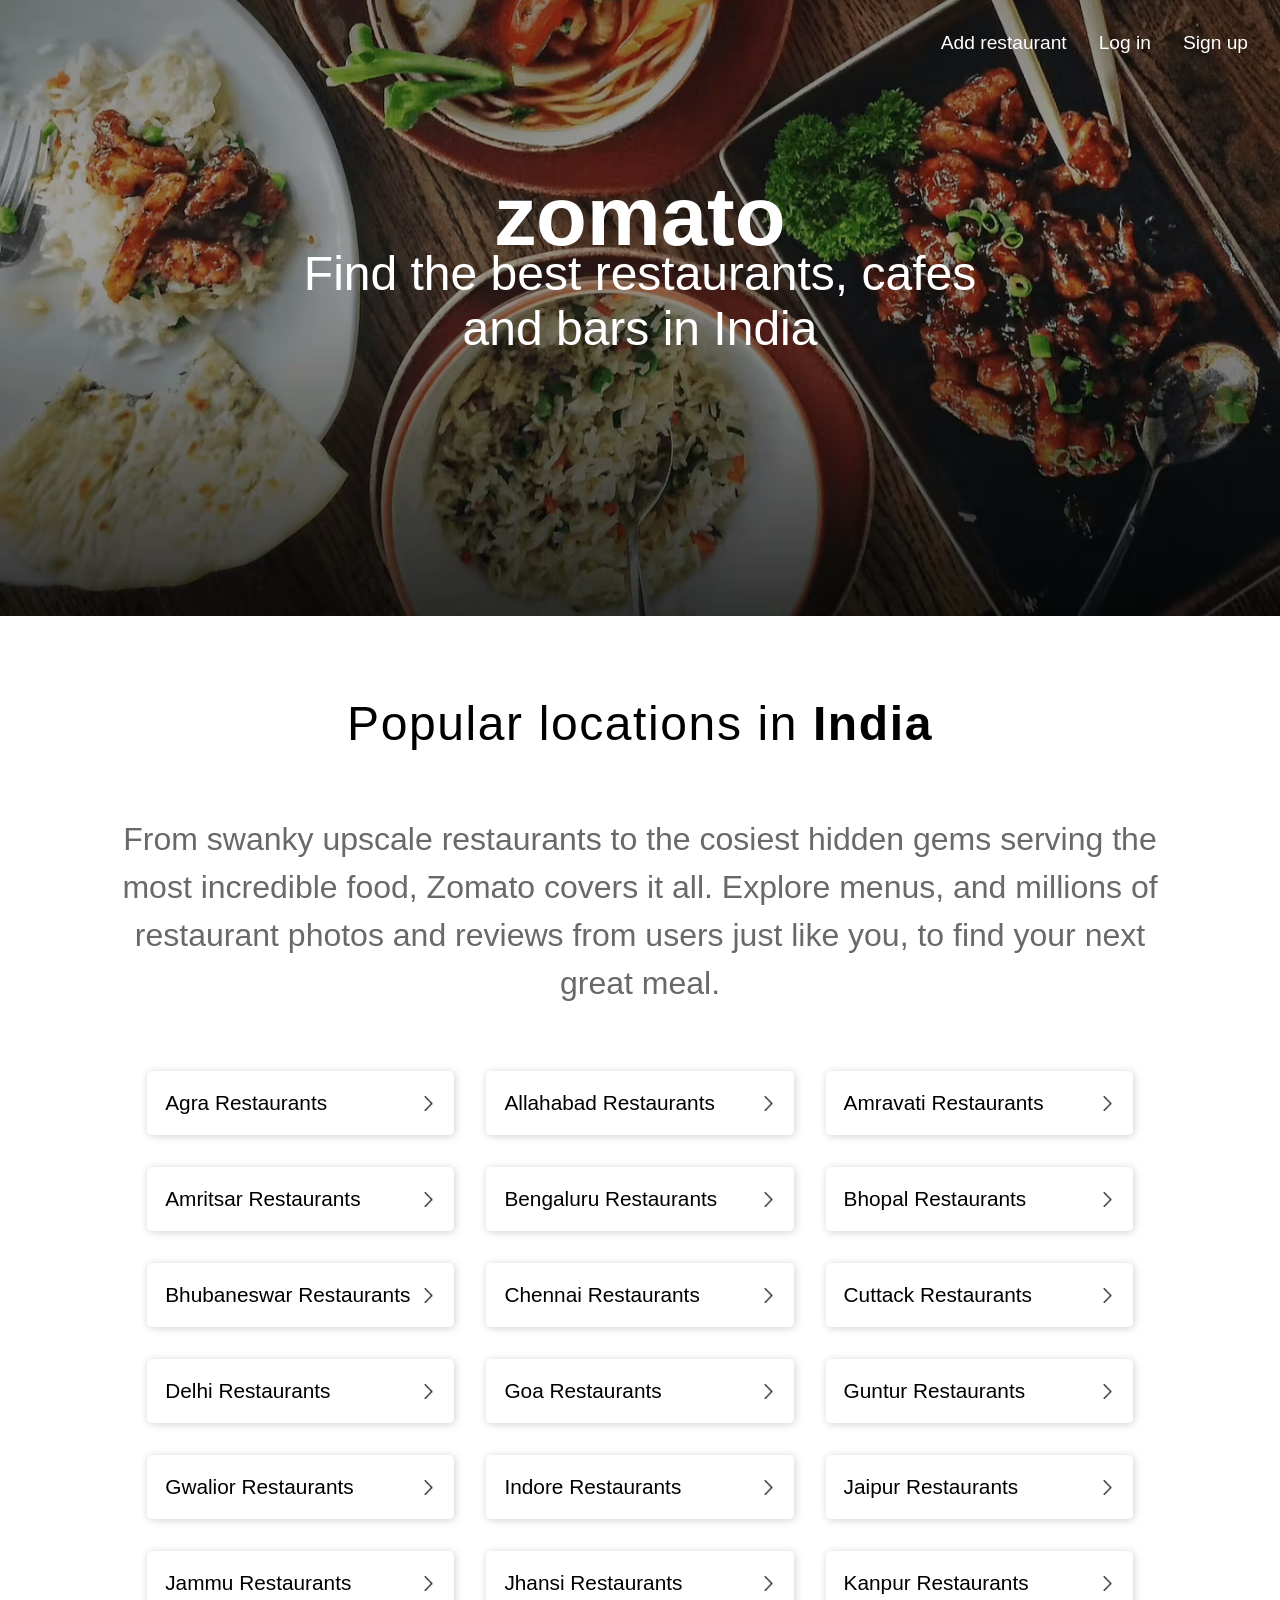
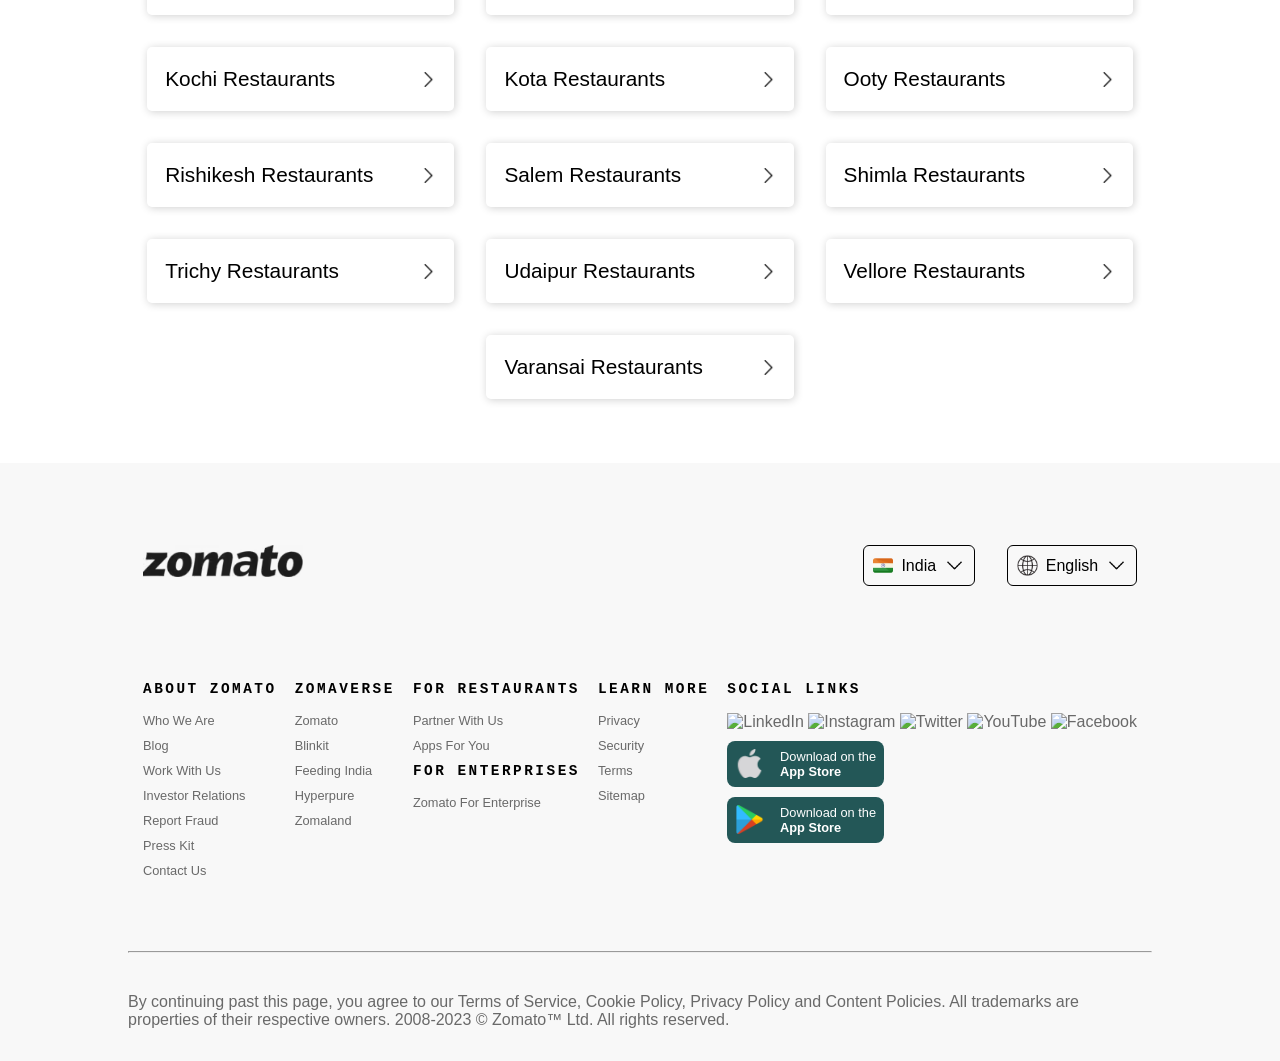
==== index.html @ 966540c1 "first commit" ====
<!DOCTYPE html>
<html lang="en">

<head>
    <meta charset="UTF-8">
    <meta name="viewport" content="width=device-width, initial-scale=1.0">
    <title>Best Restaurants In India-Zomato Clone-BY NIDHI UPMAN</title>
    <link rel="icon" type="image/png" sizes="16x16" href="./assets/icons/zomato_favicon.jpg">
    <link rel="stylesheet" href="style.css">
    <link rel="preconnect" href="https://fonts.googleapis.com">
    <link rel="preconnect" href="https://fonts.gstatic.com" crossorigin>
    <link href="https://fonts.googleapis.com/css2?family=Edu+TAS+Beginner:wght@700&display=swap" rel="stylesheet">
</head>

<body>
    <!-- header -->
    <header>
        <nav class="navbar">
            <p>Add restaurant</p>
            <p>Log in</p>
            <p>Sign up</p>
        </nav>
        <div class="header-center">
            <h1>zomato</h1>
            <p>Find the best restaurants, cafes</p>
            <p>and bars in India</p>
        </div>
        <div class="empty-container">
            <p>p</p>
        </div>
    </header>

    <!-- hero-section -->
    <div class="hero-section">
        <div class="hero-section-text-content">
            <div class="hero-section-text-content-heading">
                <p>Popular locations in</p>
                <!-- <img src="./assets/icons/india.png" alt="indian-flag" class="flag"> -->
                <p>&nbsp;<b>India</b></p>
            </div>
            <div class="hero-section-text-content-sub-heading">
                <p>
                    From swanky upscale restaurants to the cosiest hidden gems serving the most incredible food, Zomato
                    covers it all. Explore menus, and millions of restaurant photos and reviews from users just like
                    you, to find your next great meal.
                </p>
            </div>
            <div class="states-container">

            </div>
        </div>
    </div>

    <!-- footer -->
    <footer>
        <div class="footer-header">
            <img src="./assets/icons/footer-image.avif" alt="footer-image" class="footer-img">
            <div class="footer-header-drop-down">

                <div class="countries">
                    <div class="show-country">
                        <img src="./assets/icons/india.png" alt="indian-flag" class="country-flag">
                        <p class="country-name">India</p>
                        <img src="./assets/icons/down-arrow.png" alt="down-arrow">
                    </div>
                    <div class="countries-drop-down">
                        <div class="countries-drop-down-container">
                            <div class="triangular-box-1">
                            </div>
                        </div>
                    </div>
                </div>
                <div class="languages">
                    <div class="show-language">
                        <img src="./assets/icons/earth-globe.png" alt="indian-flag">
                        <p class="show-language-on-language-box">English</p>
                        <img src="./assets/icons/down-arrow.png" alt="down-arrow">
                    </div>
                    <div class="languages-drop-down">
                        <div class="languages-drop-down-container">

                            <div class="triangular-box-2">
                            </div>
                        </div>
                    </div>
                </div>
            </div>
        </div>
        <div class="footer-hero-section">
            <section class="about">
                <p class="footer-heading">ABOUT ZOMATO</p>
                <p class="footer-links"><a href="">Who We Are</a></p>
                <p class="footer-links"><a href="">Blog</a></p>
                <p class="footer-links"><a href="">Work With Us</a></p>
                <p class="footer-links"><a href="">Investor Relations</a></p>
                <p class="footer-links"><a href="">Report Fraud</a></p>
                <p class="footer-links"><a href="">Press Kit</a></p>
                <p class="footer-links"><a href="">Contact Us</a></p>
            </section>
            <section class="zomaverse">
                <p class="footer-heading">ZOMAVERSE</p>
                <p class="footer-links"><a href="">Zomato</a></p>
                <p class="footer-links"><a href="">Blinkit</a></p>
                <p class="footer-links"><a href="">Feeding India</a></p>
                <p class="footer-links"><a href="">Hyperpure</a></p>
                <p class="footer-links"><a href="">Zomaland</a></p>
            </section>
            <section class="for-restaurants">
                <p class="footer-heading">FOR RESTAURANTS</p>
                <p class="footer-links"><a href="">Partner With Us</a></p>
                <p class="footer-links"><a href="">Apps For You</a></p>
                <p class="footer-heading">FOR ENTERPRISES</p>
                <p class="footer-links"><a href="">Zomato For Enterprise</a></p>
            </section>
            <section class="learn-more">
                <p class="footer-heading">LEARN MORE</h4>
                <p class="footer-links"><a href="">Privacy</a></p>
                <p class="footer-links"><a href="">Security</a></p>
                <p class="footer-links"><a href="">Terms</a></p>
                <p class="footer-links"><a href="">Sitemap</a></p>
            </section>
            <section class="social-links">
                <p class="footer-heading social-heading">SOCIAL LINKS</p>
                <div class="social-links-container">
                    
                        <a href="https://www.linkedin.com/in/upmannidhi09/" target="_blank">
                            <img src="./assets/icons/social-media/linkedin.png" alt="LinkedIn">
                        </a>
                        <a href="https://www.instagram.com/yourprofile" target="_blank">
                            <img src="./assets/icons/social-media/instagram.png" alt="Instagram">
                        </a>
                        <a href="https://twitter.com/yourprofile" target="_blank">
                            <img src="./assets/icons/social-media/twitter.png" alt="Twitter">
                        </a>
                        <a href="https://www.youtube.com/yourprofile" target="_blank">
                            <img src="./assets/icons/social-media/youtube.png" alt="YouTube">
                        </a>
                        <a href="https://www.facebook.com/yourprofile" target="_blank">
                            <img src="./assets/icons/social-media/facebook.png" alt="Facebook">
                        </a>
                    
                    
                </div>
                <div class="download-container">
                    <div class="download">
                        <img src="./assets/icons/apple.png" alt="apple">
                        <div class="download-content">
                            <p>Download on the</p>
                            <h3>App Store</h3>
                        </div>
                    </div>
                    <div class="download">
                        <img src="./assets/icons/playstore.png" alt="playstore">
                        <div class="download-content">
                            <p>Download on the</p>
                            <h3>App Store</h3>
                        </div>
                    </div>
                </div>
            </section>
        </div>
        <div class="footer-footer">
            <hr class="horizontal-line">
            <p class="last-content">By continuing past this page, you agree to our Terms
                of Service, Cookie
                Policy, Privacy Policy and Content
                Policies. All trademarks are properties of their respective owners. 2008-2023 © Zomato™ Ltd. All rights
                reserved.</p>
        </div>
    </footer>

    <!-- overlay -->
    <div id="overlay">
        <?xml version="1.0" encoding="utf-8"?>
        <svg xmlns="http://www.w3.org/2000/svg" xmlns:xlink="http://www.w3.org/1999/xlink"
            style="margin: auto; background: none; margin-top: 5rem; display: block; shape-rendering: auto;"
            width="148px" height="148px" viewBox="0 0 100 100" preserveAspectRatio="xMidYMid">
            <circle cx="50" cy="50" fill="none" stroke="#df1317" stroke-width="5" r="44"
                stroke-dasharray="207.34511513692632 71.11503837897544">
                <animateTransform attributeName="transform" type="rotate" repeatCount="indefinite"
                    dur="0.9345794392523364s" values="0 50 50;360 50 50" keyTimes="0;1"></animateTransform>
            </circle>
        </svg>

        <p>Hang on while we fetch restaurants for you...😊</p>
    </div>
    <script src="script.js"></script>
</body>

</html>
---- style.css ----
* {
    margin: 0;
    padding: 0;
    box-sizing: border-box;
    font-family: sans-serif;
}


header {
    background-image: url('./assets/icons/header-image.avif');
    background-repeat: no-repeat;
    background-size: cover;
    background-position: center;
}

.navbar {
    display: flex;
    justify-content: right;
    padding: 2rem;
    gap: 2rem;
    color: white;
}

.navbar p {
    font-size: 1.2rem;
    cursor: pointer;
}

.header-center {
    color: white;
    display: flex;
    flex-direction: column;
    justify-content: center;
    margin-top: 6.5%;
}

.header-center h1 {
    font-size: 5.2rem;
    font-family: 'Lucida Sans', 'Lucida Sans Regular', 'Lucida Grande', 'Lucida Sans Unicode', Geneva, Verdana, sans-serif;
    text-align: center;
    margin-bottom: -1.2rem;
}

.header-center p {
    text-align: center;
    font-size: 3rem;
    font-family: 'Gill Sans', 'Gill Sans MT', 'Calibri', 'Trebuchet MS', sans-serif;
}

/* dispay none in small screens */
.empty-container {
    color: white;
    border: 1px solid transparent;
}

.empty-container p {
    margin-bottom: 15rem;
    color: transparent;
}

/* hero section styling */
.hero-section {
    margin-top: 5rem;
}

.hero-section-text-content-heading {
    font-size: 3rem;
    letter-spacing: 0.1rem;
    display: flex;
    justify-content: center;
    flex-wrap: wrap;
    margin-bottom: 4rem;
}

.hero-section-text-content-sub-heading {
    margin-bottom: 4rem;
}

.hero-section-text-content-sub-heading p {
    margin: auto;
    width: 85%;
    text-align: center;
    font-size: 2rem;
    color: rgb(105, 105, 105);
    line-height: 3rem;
}

.flag {
    height: 4.5rem;
    width: 4.5rem;
    background-color: white;
}

/* states container */
.states-container {
    display: flex;
    flex-direction: row;
    justify-content: space-around;
    flex-wrap: wrap;
    gap: 2rem;
    padding: 0 8rem;
    justify-content: center;
}

.states-restaurant {
    box-shadow: 1px 1px 9px rgba(0, 0, 0, 0.19);
    padding: 20px 18px;
    align-items: center;
    display: flex;
    justify-content: space-between;
    cursor: pointer;
    border-radius: 5px;
    width: 30%;
}

.states-restaurant p {
    font-size: 1.3rem;
}

.states-restaurant img {
    width: 15px;
}

.states-restaurant:hover {
    box-shadow: 1.8px 1.8px 9px rgba(0, 0, 0, 0.2);
}

/* footer */
footer {
    margin-top: 4rem;
    background-color: rgb(248, 248, 248);
    padding: 0.2rem 8rem 0;
}

.footer-header {
    margin-top: 4rem;
    display: flex;
    justify-content: space-between;
    flex-wrap: wrap;
    padding: 15px;
}

.footer-img {
    width: 10rem;
    height: 2rem
}

.footer-header-drop-down {
    display: flex;
    gap: 2rem;
    height: 42px;
}

.show-language,
.show-country {
    display: flex;
    align-items: center;
    justify-content: center;
    gap: 0.5rem;
    border: 1px solid black;
    border-radius: 6px;
    width: auto;
    cursor: pointer;
    padding: 9px;
}

.show-language-on-language-box {
    font-size: 1rem;
}

.countries {
    position: relative;
}

/* country drop down */
.countries-drop-down {
    position: relative;
    top: -215px;
    right: 310px;
    width: 0.1rem;
    padding: 5px;
    display: none;
    z-index: 1;
}

.countries-drop-down-container {
    position: relative;
    bottom: 45px;
    right: -15px;
    width: 36rem;
    height: auto;
    display: grid;
    grid-template-columns: repeat(4, 145px);
    background-color: white;
    border-radius: 5px;
    box-shadow: rgba(0, 0, 0, 0.15) 0.1rem 4rem 4rem;
}

.triangular-box-1 {
    position: absolute;
    right: 210px;
    bottom: -10px;
    transform: rotate(45deg);
    width: 25px;
    height: 25px;
    background-color: white;
    box-shadow: rgba(0, 0, 0, 0.15) 0.1rem 4rem 4rem;
}

.flag-with-name {
    display: flex;
    align-items: center;
    gap: 0.5rem;
    margin: 7px;
    z-index: 1;
    padding: 5px 2px;
    cursor: pointer;
}

.flag-with-name:hover {
    background-color: rgb(248, 248, 248);
}

.languages img,
.countries img {
    width: 1.3rem;
}

/* languages drop down container  */
.languages {
    position: relative;
}

.languages-drop-down {
    display: none;
}

.languages-drop-down-container {
    position: absolute;
    left: -32px;
    bottom: 52px;
    width: 10rem;
    height: auto;
    background-color: white;
    border-radius: 5px;
    box-shadow: rgba(0, 0, 0, 0.15) 0.1rem 4rem 4rem;
    padding: 0px 4px 5px 4px;
}

.triangular-box-2 {
    position: absolute;
    right: 70px;
    bottom: -10px;
    transform: rotate(45deg);
    width: 25px;
    height: 25px;
    background-color: white;
    box-shadow: rgba(0, 0, 0, 0.15) 0.1rem 4rem 4rem;
}

.language-with-name {
    padding: 15px;
    cursor: pointer;
}


.language-with-name p {
    font-size: 1.2rem;
}


.language-with-name:hover {
    background-color: rgb(248, 248, 248);
}

/* footer hero section */
.footer-hero-section {
    margin-top: 4rem;
    display: flex;
    justify-content: space-between;
    flex-wrap: wrap;
    padding: 15px;

}

.footer-heading {
    font-family: monospace;
    font-size: 0.9rem;
    letter-spacing: 2.5px;
    margin-bottom: 1rem;
    font-weight: 900;
}

.footer-links {
    margin-bottom: 10px;
    font-size: 0.8rem;
}

a {
    text-decoration: none;
    color: rgb(105, 105, 105);
}


/* social media */
.download img,
.social-links-container img {
    width: 25px;
    cursor: pointer;
}

.download {
    display: flex;
    justify-content: space-between;
    width: 9.8rem;
    background-color: rgb(35, 87, 87);
    padding: 0.5rem;
    margin-top: 10px;
    border-radius: 8px;
    color: white;
    cursor: pointer;
}

.download img {
    width: 1.8rem;
    height: 1.8rem;
}

.download-content p,
.download-content h3 {
    font-size: 0.8rem;
}

.footer-footer {
    display: flex;
    justify-content: center;
    flex-wrap: wrap;
}

.horizontal-line {
    margin: 3rem 0rem 2.5rem;
    display: flex;
    width: 100%;
}

.last-content {
    color: rgb(105, 105, 105);
    margin-bottom: 2rem;
}

/* overlay */

#overlay {
    position: fixed;
    top: 0;
    left: 0;
    width: 100%;
    height: 100vh;
    background-color: #f3f3f3;
    z-index: 5;
    display: none;
}

#overlay p {
    text-align: center;
    margin-top: 5rem;
    font-size: 2rem;
    color: red;
    font-family: Cambria, Cochin, Georgia, Times, 'Times New Roman', serif;
}



/* media queries */


@media all and (width<=500px) {
    header {
        height: 450px;
    }

    .header-center h1 {
        font-size: 3.5rem;
        margin-bottom: 0.1px;
    }

    .header-center p {
        font-size: 1.3rem;
    }

    /* hero section */
    .hero-section-text-content-heading {
        font-size: 1.8rem;
        margin-bottom: 2rem;
    }

    .hero-section-text-content-sub-heading p {
        font-size: 1rem;
        line-height: 1.5rem;
    }

    /* states container */
    .states-container {
        padding: 0 0rem;
    }


    .states-restaurant {
        height: 50px;
        width: 90%;
    }

    .states-restaurant p {
        font-size: 0.9rem;
    }

    .states-restaurant img {
        width: 15px;
    }

    /* footer */
    footer {
        margin-top: 3rem;
        padding: 0.2rem 0% 0%;
    }


    .footer-header {
        margin-top: 1rem;
        justify-content: start;
        width: 100%;
    }

    .footer-img {
        margin-bottom: 24px;
    }

    .footer-header-drop-down {
        flex-wrap: wrap;
    }

    .countries-drop-down-container {
        bottom: 265px;
        right: -260px;
        margin-left: 40px;
        width: 18rem;
        grid-template-columns: repeat(2, 145px);
    }

    .social-links {
        margin: auto;
        display: flex;
        flex-direction: column;
    }

    .social-heading {
        font-size: 0.8rem;
        text-align: center;
        margin: 25px 0 15px;
        letter-spacing: 5px;
    }

    .social-links-container a {
        margin-right: 20px;
    }

    .download-container {
        display: flex;
        justify-content: space-around;
        order: -1;
    }

    .download {
        width: 7rem;
        padding: 0.5rem;
        margin-top: 35px;
    }

    .download img {
        width: 1.2rem;
        height: 1.2rem;
    }

    .download-content p,
    .download-content h3 {
        font-size: 0.6rem;
    }

    .footer-hero-section {
        margin-top: 1rem;
    }

    .footer-footer {
        padding: 0 10px;
    }

    /* overlay */
    #overlay p {
        font-size: 1.5rem;
    }

}
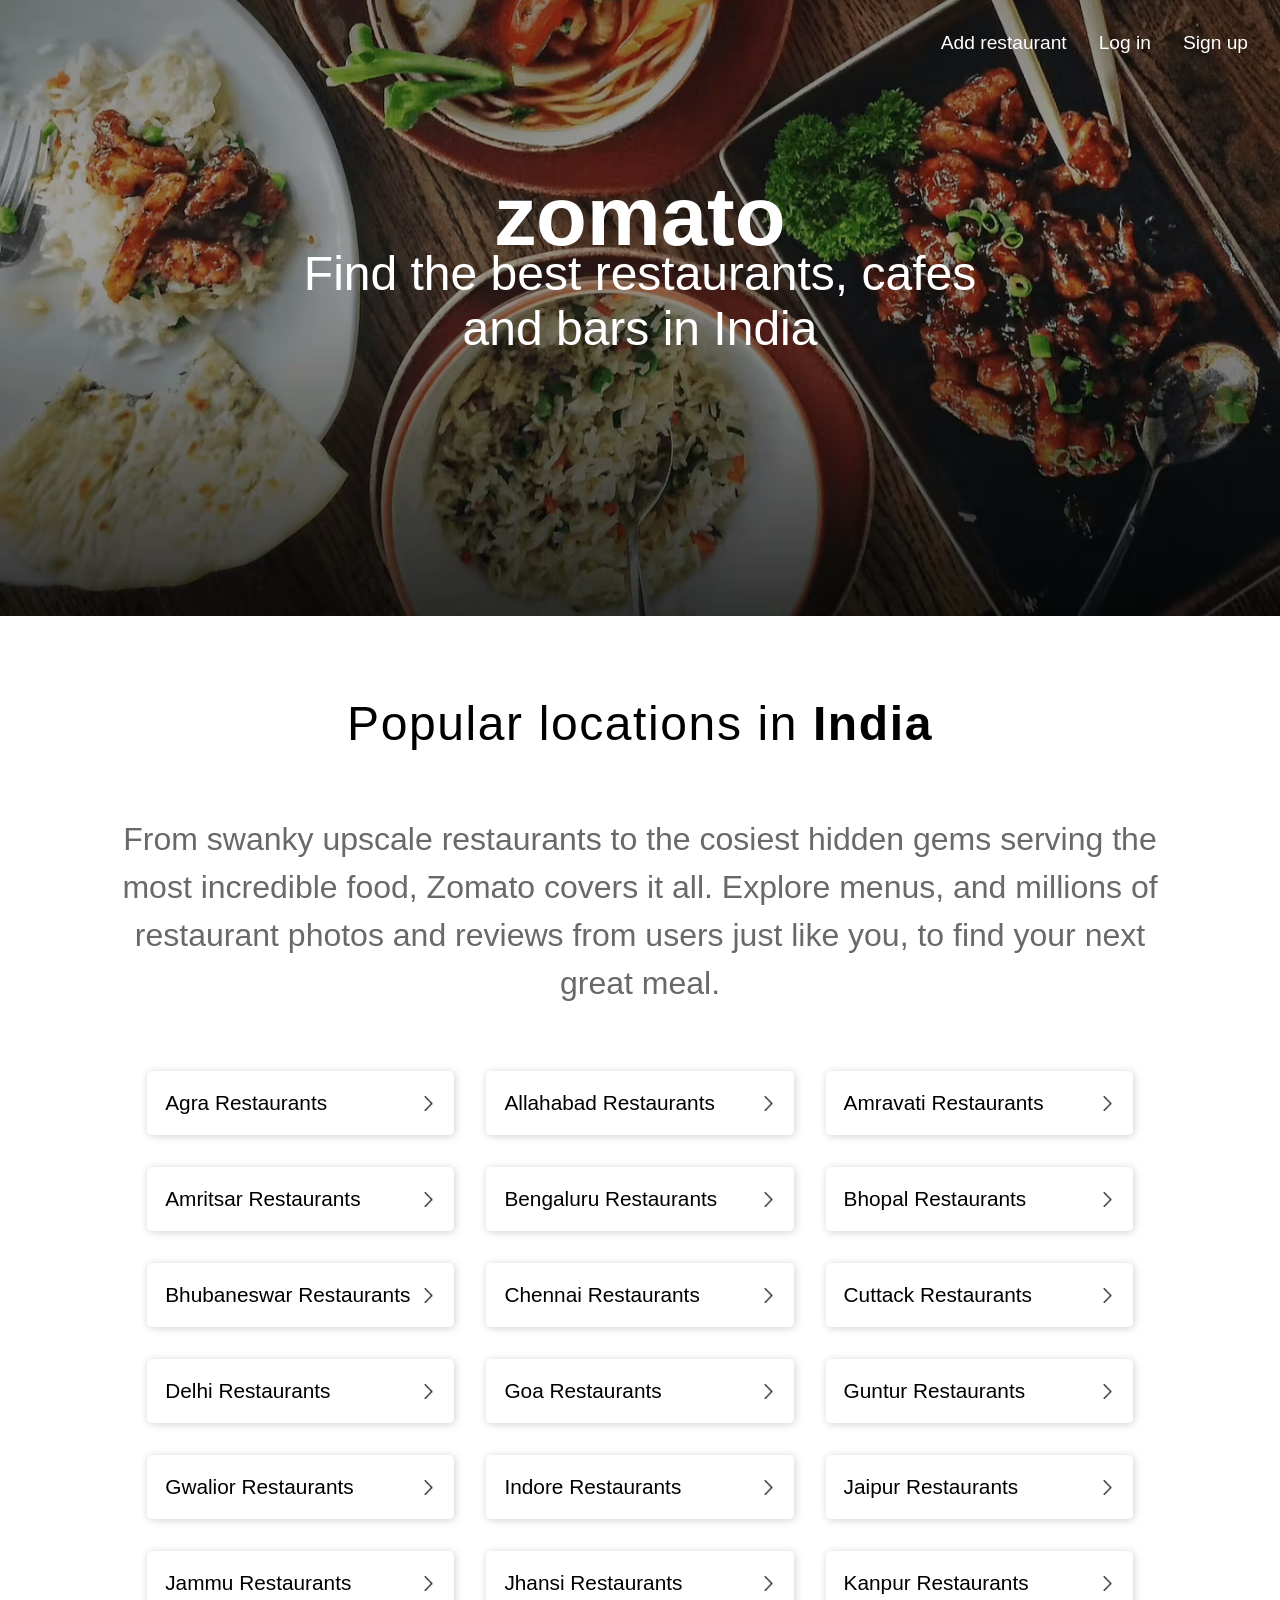
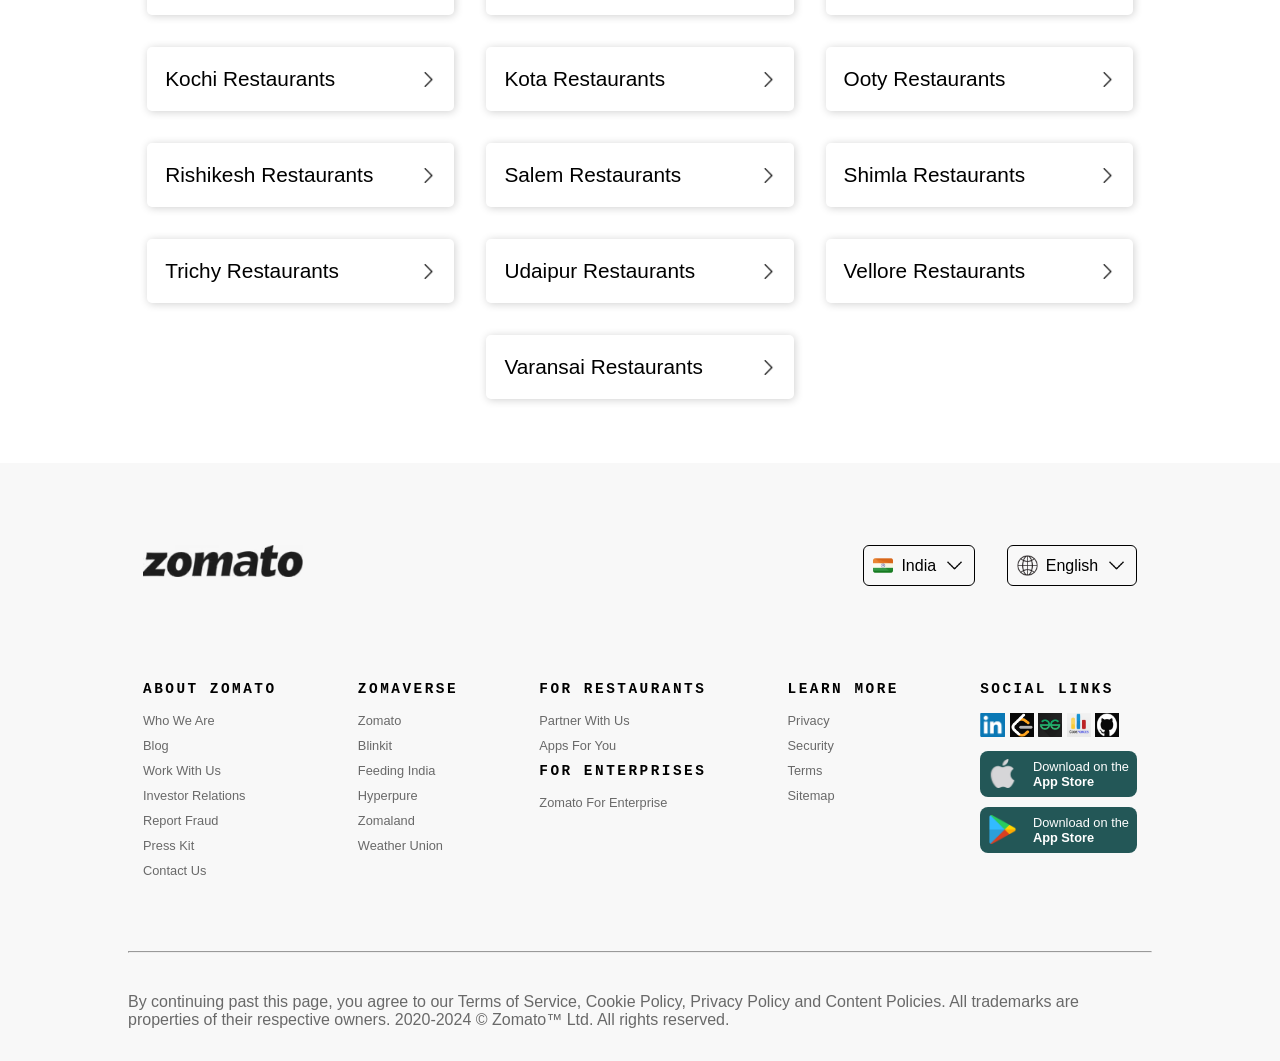
==== commit 61677740: "some change in social media links and all html files" ====
--- a/index.html
+++ b/index.html
@@ -16,9 +16,14 @@
     <!-- header -->
     <header>
         <nav class="navbar">
-            <p>Add restaurant</p>
-            <p>Log in</p>
-            <p>Sign up</p>
+        
+            
+            <p><a href="https://www.zomato.com/partner-with-us" target="_blank" style="color: white;">Add restaurant</a></p>
+            <p><a href="https://www.zomato.com/" target="_blank" style="color: white;">Log in</a></p>
+            <p><a href="https://www.zomato.com/" target="_blank" style="color: white;">Sign up</a></p>
+
+
+            
         </nav>
         <div class="header-center">
             <h1>zomato</h1>
@@ -89,35 +94,36 @@
         <div class="footer-hero-section">
             <section class="about">
                 <p class="footer-heading">ABOUT ZOMATO</p>
-                <p class="footer-links"><a href="">Who We Are</a></p>
-                <p class="footer-links"><a href="">Blog</a></p>
-                <p class="footer-links"><a href="">Work With Us</a></p>
-                <p class="footer-links"><a href="">Investor Relations</a></p>
-                <p class="footer-links"><a href="">Report Fraud</a></p>
-                <p class="footer-links"><a href="">Press Kit</a></p>
-                <p class="footer-links"><a href="">Contact Us</a></p>
+                <p class="footer-links"><a href="https://www.zomato.com/who-we-are">Who We Are</a></p>
+                <p class="footer-links"><a href="https://blog.zomato.com/">Blog</a></p>
+                <p class="footer-links"><a href="https://www.zomato.com/careers">Work With Us</a></p>
+                <p class="footer-links"><a href="https://www.zomato.com/investor-relations">Investor Relations</a></p>
+                <p class="footer-links"><a href="https://www.zomato.com/report-fraud">Report Fraud</a></p>
+                <p class="footer-links"><a href="https://blog.zomato.com/press-kit">Press Kit</a></p>
+                <p class="footer-links"><a href="https://www.zomato.com/contact">Contact Us</a></p>
             </section>
             <section class="zomaverse">
                 <p class="footer-heading">ZOMAVERSE</p>
-                <p class="footer-links"><a href="">Zomato</a></p>
-                <p class="footer-links"><a href="">Blinkit</a></p>
-                <p class="footer-links"><a href="">Feeding India</a></p>
-                <p class="footer-links"><a href="">Hyperpure</a></p>
-                <p class="footer-links"><a href="">Zomaland</a></p>
+                <p class="footer-links"><a href="https://www.zomato.com/">Zomato</a></p>
+                <p class="footer-links"><a href="https://blinkit.com/">Blinkit</a></p>
+                <p class="footer-links"><a href="https://www.feedingindia.org/">Feeding India</a></p>
+                <p class="footer-links"><a href="https://www.hyperpure.com/">Hyperpure</a></p>
+                <p class="footer-links"><a href="https://www.zomato.com/zomaland">Zomaland</a></p>
+                <p class="footer-links"><a href="https://www.weatherunion.com/">Weather Union</a></p>
             </section>
             <section class="for-restaurants">
                 <p class="footer-heading">FOR RESTAURANTS</p>
-                <p class="footer-links"><a href="">Partner With Us</a></p>
-                <p class="footer-links"><a href="">Apps For You</a></p>
+                <p class="footer-links"><a href="https://www.zomato.com/partner-with-us">Partner With Us</a></p>
+                <p class="footer-links"><a href="https://play.google.com/store/apps/details?id=com.application.services.partner&hl=en_IN&gl=US">Apps For You</a></p>
                 <p class="footer-heading">FOR ENTERPRISES</p>
-                <p class="footer-links"><a href="">Zomato For Enterprise</a></p>
+                <p class="footer-links"><a href="https://nidhiupman568.github.io/NIDHI-UPMAN-PORTFOLIO-Inspired-by-TERMINAL-POWERSHELL-COMMAND-PROMPT-/">Zomato For Enterprise</a></p>
             </section>
             <section class="learn-more">
                 <p class="footer-heading">LEARN MORE</h4>
-                <p class="footer-links"><a href="">Privacy</a></p>
-                <p class="footer-links"><a href="">Security</a></p>
-                <p class="footer-links"><a href="">Terms</a></p>
-                <p class="footer-links"><a href="">Sitemap</a></p>
+                <p class="footer-links"><a href="https://www.zomato.com/policies/privacy/">Privacy</a></p>
+                <p class="footer-links"><a href="https://www.zomato.com/policies/security/">Security</a></p>
+                <p class="footer-links"><a href="https://www.zomato.com/policies/security/">Terms</a></p>
+                <p class="footer-links"><a href="https://www.zomato.com/directory">Sitemap</a></p>
             </section>
             <section class="social-links">
                 <p class="footer-heading social-heading">SOCIAL LINKS</p>
@@ -126,19 +132,23 @@
                         <a href="https://www.linkedin.com/in/upmannidhi09/" target="_blank">
                             <img src="./assets/icons/social-media/linkedin.png" alt="LinkedIn">
                         </a>
-                        <a href="https://www.instagram.com/yourprofile" target="_blank">
-                            <img src="./assets/icons/social-media/instagram.png" alt="Instagram">
-                        </a>
-                        <a href="https://twitter.com/yourprofile" target="_blank">
-                            <img src="./assets/icons/social-media/twitter.png" alt="Twitter">
-                        </a>
-                        <a href="https://www.youtube.com/yourprofile" target="_blank">
-                            <img src="./assets/icons/social-media/youtube.png" alt="YouTube">
-                        </a>
-                        <a href="https://www.facebook.com/yourprofile" target="_blank">
-                            <img src="./assets/icons/social-media/facebook.png" alt="Facebook">
-                        </a>
-                    
+                
+<a href="https://leetcode.com/u/upmannidhi09/" target="_blank">
+    <img src="./assets/icons/social-media/leetcode.png" alt="LeetCode" style="width:24px;height:24px;">
+</a>
+<a href="https://www.geeksforgeeks.org/user/upmannicl4x/" target="_blank">
+    <img src="./assets/icons/social-media/gfg.png" alt="GeeksforGeeks" style="width:24px;height:24px;">
+</a>
+
+<!--<a href="https://www.codechef.com/users/upmanyunidhi09" target="_blank">
+    <img src="./assets/icons/social-media/codechef.png" alt="CodeChef" style="width:24px;height:24px;">
+</a>-->
+<a href="https://www.codechef.com/users/upmanyunidhi09" target="_blank">
+    <img src="./assets/icons/social-media/codeforces.png" alt="Codeforces" style="width:24px;height:24px;">
+</a>
+<a href="https://github.com/nidhiupman568" target="_blank">
+    <img src="./assets/icons/social-media/github.png" alt="GitHub" style="width:24px;height:24px;">
+</a>
                     
                 </div>
                 <div class="download-container">
@@ -164,7 +174,7 @@
             <p class="last-content">By continuing past this page, you agree to our Terms
                 of Service, Cookie
                 Policy, Privacy Policy and Content
-                Policies. All trademarks are properties of their respective owners. 2008-2023 © Zomato™ Ltd. All rights
+                Policies. All trademarks are properties of their respective owners. 2020-2024 © Zomato™ Ltd. All rights
                 reserved.</p>
         </div>
     </footer>
